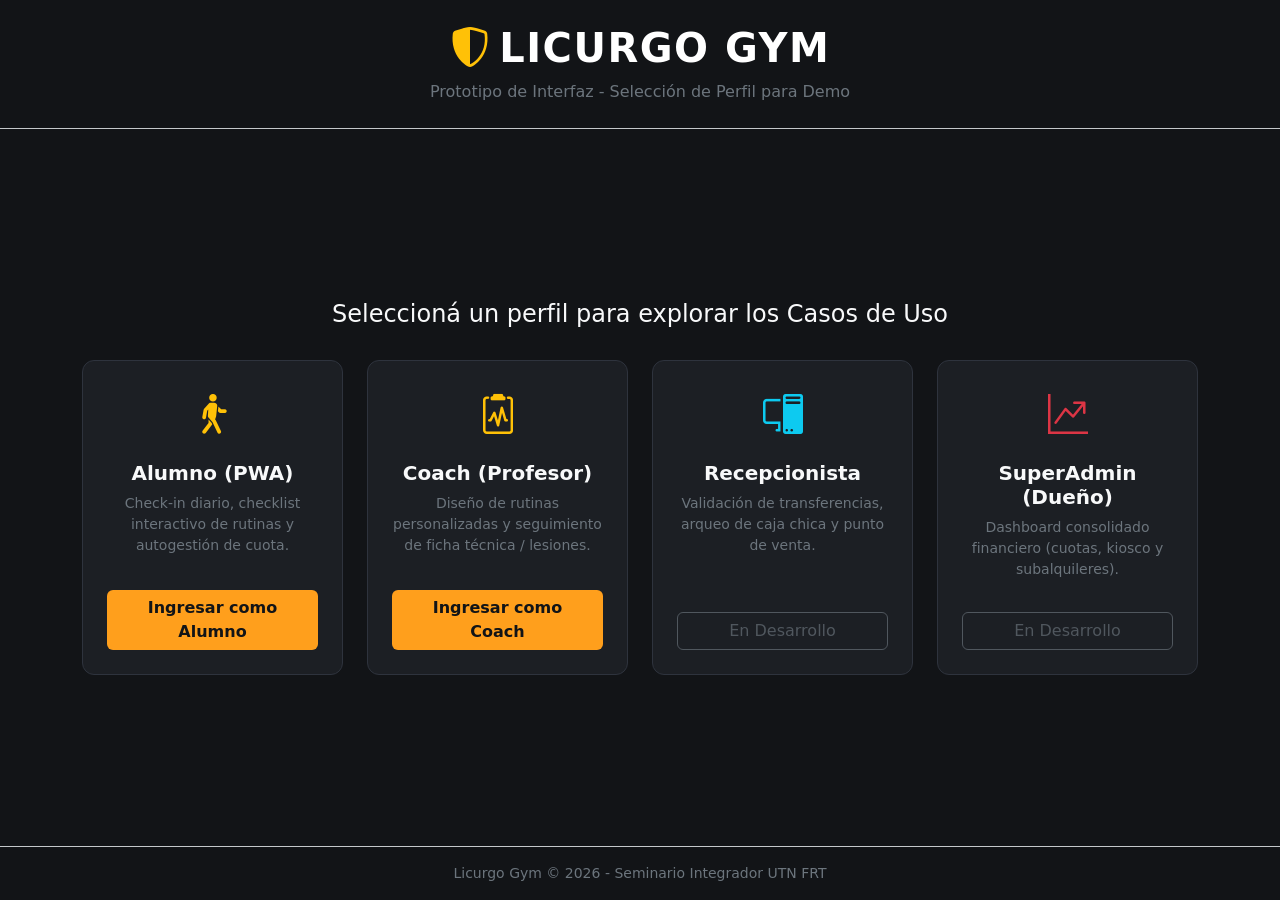
==== index.html @ c78ac469 "first commit - rol Alumno-coach" ====
<!doctype html>
<html lang="es">
  <head>
    <meta charset="UTF-8" />
    <meta name="viewport" content="width=device-width, initial-scale=1.0" />
    <title>Licurgo Gym - Prototipo de Roles</title>
    <!-- Bootstrap 5 CSS e Icons -->
    <link
      href="https://cdn.jsdelivr.net/npm/bootstrap@5.3.3/dist/css/bootstrap.min.css"
      rel="stylesheet"
    />
    <link
      href="https://cdn.jsdelivr.net/npm/bootstrap-icons@1.11.3/font/bootstrap-icons.min.css"
      rel="stylesheet"
    />
    <link rel="stylesheet" href="/css/style.css" />
  </head>
  <body>
    <header class="py-4 text-center border-bottom border-secondary-subtle">
      <h1 class="brand-title display-6">
        <i class="bi bi-shield-shaded text-warning me-2"></i>LICURGO GYM
      </h1>
      <p class="text-secondary mb-0">
        Prototipo de Interfaz - Selección de Perfil para Demo
      </p>
    </header>

    <main class="container py-5 my-auto">
      <div class="row text-center mb-4">
        <div class="col-12">
          <h2 class="h4 text-light">
            Seleccioná un perfil para explorar los Casos de Uso
          </h2>
        </div>
      </div>

      <div class="row g-4 justify-content-center">
        <!-- 1. Alumno -->
        <div class="col-12 col-md-6 col-lg-3">
          <div
            class="custom-card p-4 h-100 text-center d-flex flex-column justify-content-between"
          >
            <div>
              <div class="fs-1 text-warning mb-3">
                <i class="bi bi-person-walking"></i>
              </div>
              <h3 class="h5 fw-bold text-light">Alumno (PWA)</h3>
              <p class="small text-secondary">
                Check-in diario, checklist interactivo de rutinas y autogestión
                de cuota.
              </p>
            </div>
            <a href="pages/alumno/rutina.html" class="btn btn-gold w-100 mt-3"
              >Ingresar como Alumno</a
            >
          </div>
        </div>

        <!-- 2. Coach -->
        <div class="col-12 col-md-6 col-lg-3">
          <div
            class="custom-card p-4 h-100 text-center d-flex flex-column justify-content-between"
          >
            <div>
              <div class="fs-1 text-warning mb-3">
                <i class="bi bi-clipboard2-pulse"></i>
              </div>
              <h3 class="h5 fw-bold text-light">Coach (Profesor)</h3>
              <p class="small text-secondary">
                Diseño de rutinas personalizadas y seguimiento de ficha técnica
                / lesiones.
              </p>
            </div>
            <a href="pages/coach/rutinas.html" class="btn btn-gold w-100 mt-3"
              >Ingresar como Coach</a
            >
          </div>
        </div>

        <!-- 3. Recepcionista -->
        <div class="col-12 col-md-6 col-lg-3">
          <div
            class="custom-card p-4 h-100 text-center d-flex flex-column justify-content-between"
          >
            <div>
              <div class="fs-1 text-info mb-3">
                <i class="bi bi-pc-display"></i>
              </div>
              <h3 class="h5 fw-bold text-light">Recepcionista</h3>
              <p class="small text-secondary">
                Validación de transferencias, arqueo de caja chica y punto de
                venta.
              </p>
            </div>
            <button class="btn btn-outline-secondary w-100 mt-3" disabled>
              En Desarrollo
            </button>
          </div>
        </div>

        <!-- 4. SuperAdmin -->
        <div class="col-12 col-md-6 col-lg-3">
          <div
            class="custom-card p-4 h-100 text-center d-flex flex-column justify-content-between"
          >
            <div>
              <div class="fs-1 text-danger mb-3">
                <i class="bi bi-graph-up-arrow"></i>
              </div>
              <h3 class="h5 fw-bold text-light">SuperAdmin (Dueño)</h3>
              <p class="small text-secondary">
                Dashboard consolidado financiero (cuotas, kiosco y
                subalquileres).
              </p>
            </div>
            <button class="btn btn-outline-secondary w-100 mt-3" disabled>
              En Desarrollo
            </button>
          </div>
        </div>
      </div>
    </main>

    <footer
      class="py-3 text-center text-secondary small border-top border-secondary-subtle"
    >
      Licurgo Gym &copy; 2026 - Seminario Integrador UTN FRT
    </footer>

    <script src="https://cdn.jsdelivr.net/npm/bootstrap@5.3.3/dist/js/bootstrap.bundle.min.js"></script>
  </body>
</html>
---- css/style.css ----
:root {
  --bg-dark: #121417;
  --bg-card: #1c1f24;
  --bg-card-hover: #262a30;
  --accent-gold: #ff9f1c;
  --accent-hover: #e08b15;
  --text-muted: #9aa0a6;
  --border-color: #2e333d;
}

body {
  background-color: var(--bg-dark);
  color: #f1f3f5;
  font-family: system-ui, -apple-system, "Segoe UI", Roboto, sans-serif;
  min-height: 100vh;
  display: flex;
  flex-direction: column;
}

/* Navbar */
.navbar-custom {
  background-color: #16181d;
  border-bottom: 1px solid var(--border-color);
}

.brand-title {
  font-weight: 800;
  letter-spacing: 1.5px;
  color: #fff;
  text-transform: uppercase;
}

.brand-badge {
  font-size: 0.75rem;
  background-color: var(--accent-gold);
  color: #121417;
  font-weight: 700;
  border-radius: 4px;
  padding: 2px 6px;
  margin-left: 8px;
}

/* Tarjetas y Contenedores */
.custom-card {
  background-color: var(--bg-card);
  border: 1px solid var(--border-color);
  border-radius: 12px;
  transition: transform 0.2s ease, border-color 0.2s ease;
}

.custom-card:hover {
  border-color: var(--accent-gold);
  transform: translateY(-3px);
}

/* Botones con estilo de la marca */
.btn-gold {
  background-color: var(--accent-gold);
  color: #121417;
  font-weight: 600;
  border: none;
}

.btn-gold:hover {
  background-color: var(--accent-hover);
  color: #000;
}

/* Checklist para alumno estilo Notas */
.exercise-item {
  border-bottom: 1px solid var(--border-color);
  padding: 12px 0;
}

.exercise-item:last-child {
  border-bottom: none;
}

.form-check-input:checked {
  background-color: var(--accent-gold);
  border-color: var(--accent-gold);
}
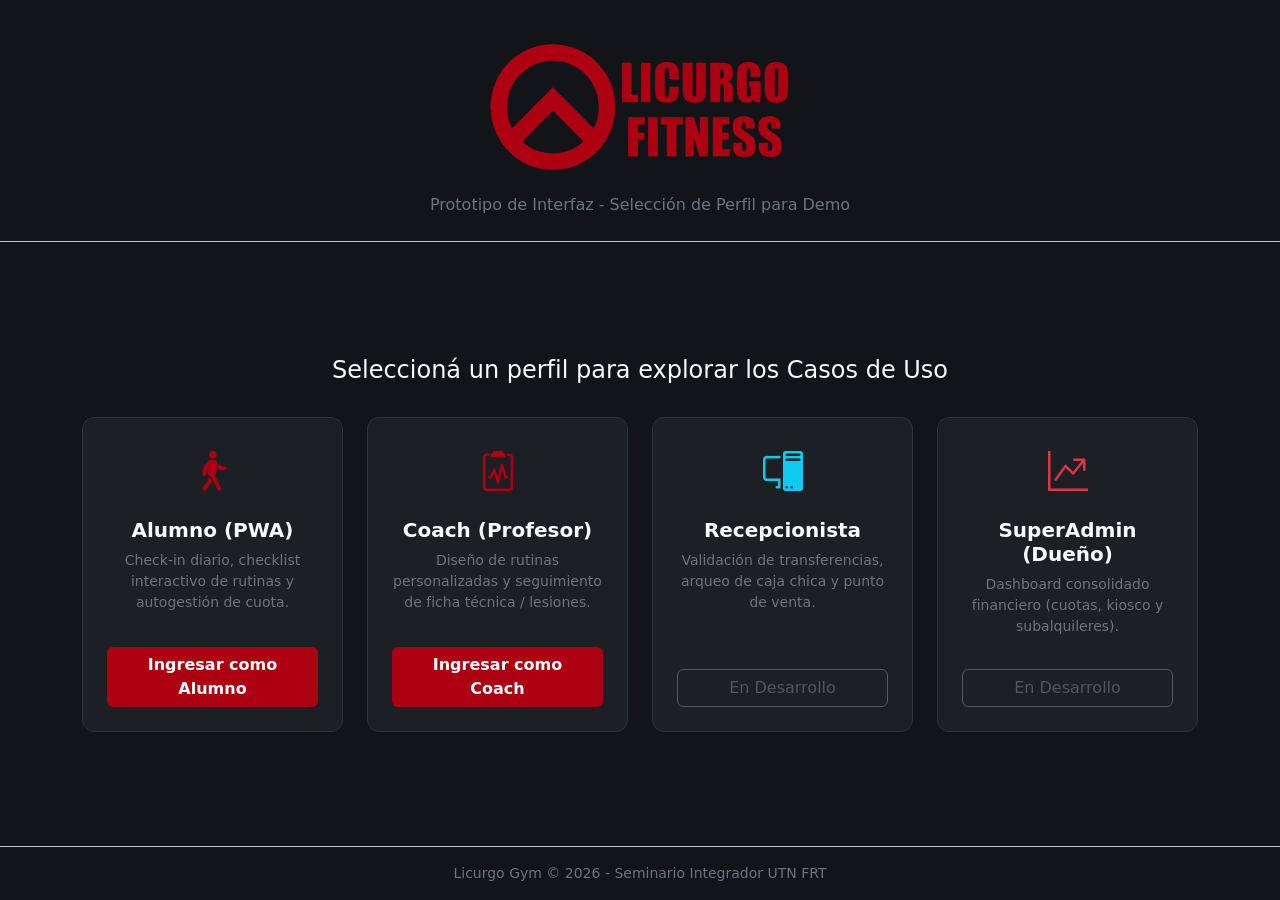
==== commit ec70bce3: "Actualizacion de color rojo y logo en navbar" ====
--- a/index.html
+++ b/index.html
@@ -17,8 +17,12 @@
   </head>
   <body>
     <header class="py-4 text-center border-bottom border-secondary-subtle">
-      <h1 class="brand-title display-6">
-        <i class="bi bi-shield-shaded text-warning me-2"></i>LICURGO GYM
+      <h1 class="mb-0">
+        <img
+          src="img/LicurgoLogo.png"
+          class="brand-logo-main"
+          alt="Licurgo Fitness"
+        />
       </h1>
       <p class="text-secondary mb-0">
         Prototipo de Interfaz - Selección de Perfil para Demo
--- a/css/style.css
+++ b/css/style.css
@@ -2,10 +2,12 @@
   --bg-dark: #121417;
   --bg-card: #1c1f24;
   --bg-card-hover: #262a30;
-  --accent-gold: #ff9f1c;
-  --accent-hover: #e08b15;
+  --accent-burgundy: #ad0111;
+  --accent-hover: #8f000e;
   --text-muted: #9aa0a6;
   --border-color: #2e333d;
+  --bs-warning: var(--accent-burgundy);
+  --bs-warning-rgb: 173, 1, 17;
 }
 
 body {
@@ -23,17 +25,21 @@
   border-bottom: 1px solid var(--border-color);
 }
 
-.brand-title {
-  font-weight: 800;
-  letter-spacing: 1.5px;
-  color: #fff;
-  text-transform: uppercase;
+.brand-logo {
+  width: 160px;
+  height: 56px;
+  object-fit: contain;
+}
+
+.brand-logo-main {
+  width: min(300px, 80vw);
+  height: auto;
 }
 
 .brand-badge {
   font-size: 0.75rem;
-  background-color: var(--accent-gold);
-  color: #121417;
+  background-color: var(--accent-burgundy);
+  color: #fff;
   font-weight: 700;
   border-radius: 4px;
   padding: 2px 6px;
@@ -49,21 +55,35 @@
 }
 
 .custom-card:hover {
-  border-color: var(--accent-gold);
+  border-color: var(--accent-burgundy);
   transform: translateY(-3px);
 }
 
 /* Botones con estilo de la marca */
 .btn-gold {
-  background-color: var(--accent-gold);
-  color: #121417;
+  background-color: var(--accent-burgundy);
+  color: #fff;
   font-weight: 600;
   border: none;
 }
 
 .btn-gold:hover {
   background-color: var(--accent-hover);
-  color: #000;
+  color: #fff;
+}
+
+.btn-outline-warning {
+  --bs-btn-color: var(--accent-burgundy);
+  --bs-btn-border-color: var(--accent-burgundy);
+  --bs-btn-hover-color: #fff;
+  --bs-btn-hover-bg: var(--accent-burgundy);
+  --bs-btn-hover-border-color: var(--accent-burgundy);
+  --bs-btn-focus-shadow-rgb: 173, 1, 17;
+  --bs-btn-active-color: #fff;
+  --bs-btn-active-bg: var(--accent-hover);
+  --bs-btn-active-border-color: var(--accent-hover);
+  --bs-btn-disabled-color: var(--accent-burgundy);
+  --bs-btn-disabled-border-color: var(--accent-burgundy);
 }
 
 /* Checklist para alumno estilo Notas */
@@ -76,7 +96,12 @@
   border-bottom: none;
 }
 
+.form-check .form-check-input {
+  margin-left: 0em;
+}
+
 .form-check-input:checked {
-  background-color: var(--accent-gold);
-  border-color: var(--accent-gold);
+  background-color: var(--accent-burgundy);
+  border-color: var(--accent-burgundy);
+
 }
